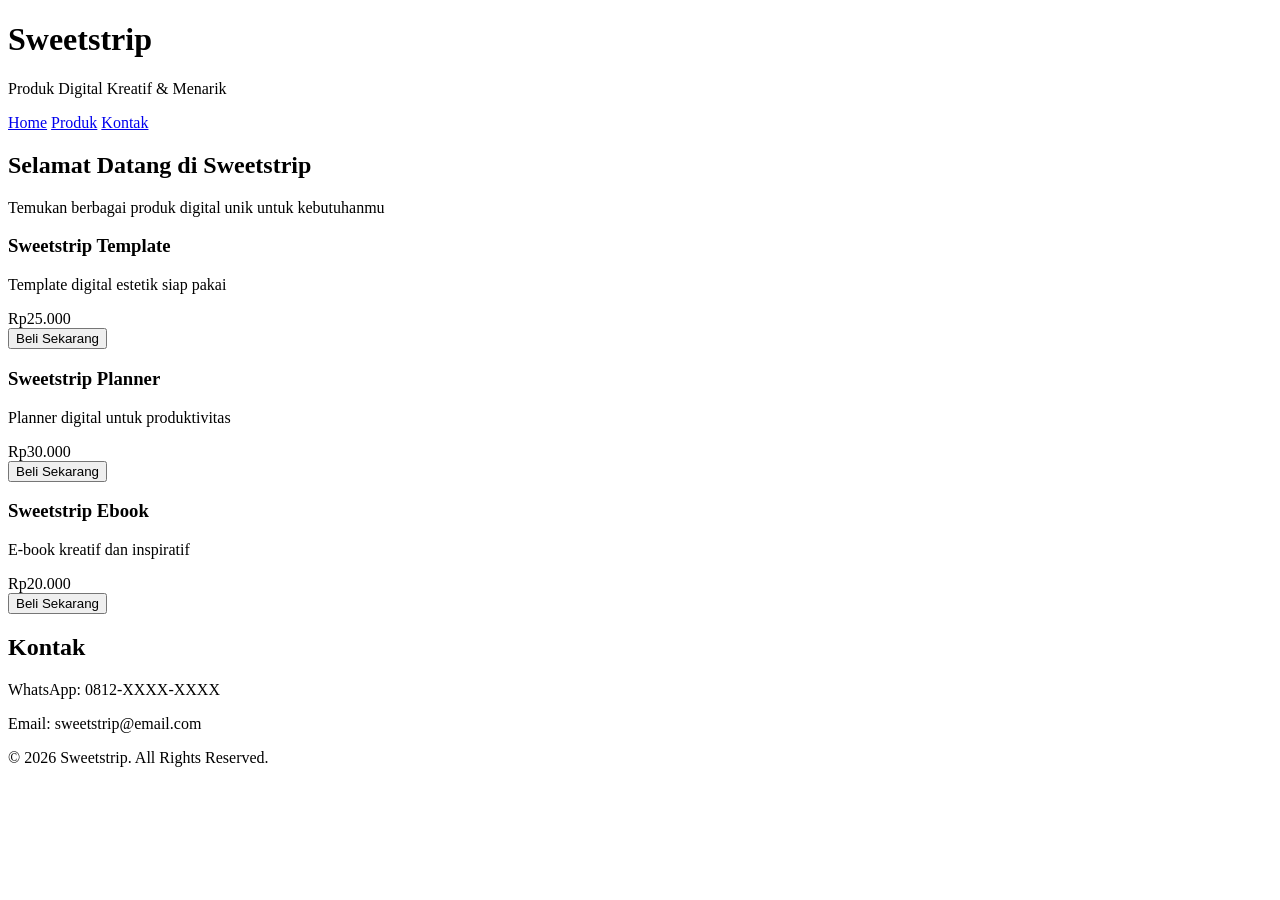
==== index.html @ 28648726 "Create index.html" ====
<!DOCTYPE html>
<html lang="id">
<head>
  <meta charset="UTF-8">
  <meta name="viewport" content="width=device-width, initial-scale=1.0">
  <title>Sweetstrip - Produk Digital</title>
  <link rel="stylesheet" href="style.css">
</head>
<body>

<header>
  <h1>Sweetstrip</h1>
  <p>Produk Digital Kreatif & Menarik</p>
</header>

<nav>
  <a href="#home">Home</a>
  <a href="#produk">Produk</a>
  <a href="#kontak">Kontak</a>
</nav>

<section class="hero" id="home">
  <h1>Selamat Datang di Sweetstrip</h1>
  <p>Temukan berbagai produk digital unik untuk kebutuhanmu</p>
</section>

<section id="produk" class="products">
  <div class="card">
    <h3>Sweetstrip Template</h3>
    <p>Template digital estetik siap pakai</p>
    <div class="price">Rp25.000</div>
    <button class="btn">Beli Sekarang</button>
  </div>

  <div class="card">
    <h3>Sweetstrip Planner</h3>
    <p>Planner digital untuk produktivitas</p>
    <div class="price">Rp30.000</div>
    <button class="btn">Beli Sekarang</button>
  </div>

  <div class="card">
    <h3>Sweetstrip Ebook</h3>
    <p>E-book kreatif dan inspiratif</p>
    <div class="price">Rp20.000</div>
    <button class="btn">Beli Sekarang</button>
  </div>
</section>

<section id="kontak" class="hero">
  <h2>Kontak</h2>
  <p>WhatsApp: 0812-XXXX-XXXX</p>
  <p>Email: sweetstrip@email.com</p>
</section>

<footer>
  <p>© 2026 Sweetstrip. All Rights Reserved.</p>
</footer>

</body>
</html>
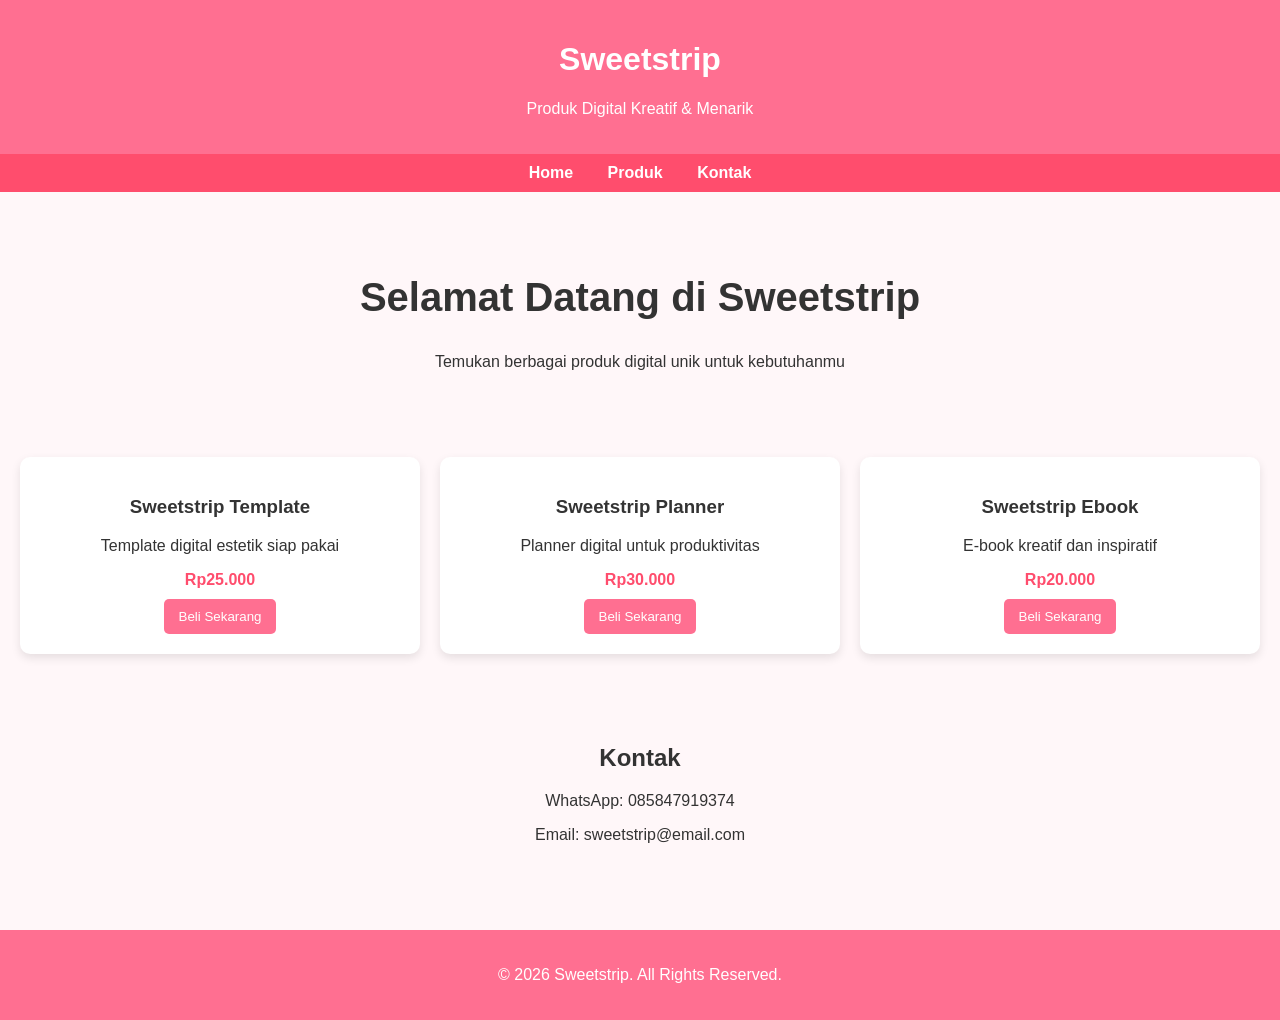
==== commit 9077fdbc: "Update index.html" ====
--- a/index.html
+++ b/index.html
@@ -1,4 +1,6 @@
-<!DOCTYPE html>
+
+
+    <!DOCTYPE html>
 <html lang="id">
 <head>
   <meta charset="UTF-8">
@@ -29,27 +31,33 @@
     <h3>Sweetstrip Template</h3>
     <p>Template digital estetik siap pakai</p>
     <div class="price">Rp25.000</div>
-    <button class="btn">Beli Sekarang</button>
+    <a href="https://wa.me/6285847919374?text=Halo%20saya%20ingin%20membeli%20Sweetstrip%20Template" target="_blank">
+      <button class="btn">Beli Sekarang</button>
+    </a>
   </div>
 
   <div class="card">
     <h3>Sweetstrip Planner</h3>
     <p>Planner digital untuk produktivitas</p>
     <div class="price">Rp30.000</div>
-    <button class="btn">Beli Sekarang</button>
+    <a href="https://wa.me/6285847919374?text=Halo%20saya%20ingin%20membeli%20Sweetstrip%20Planner" target="_blank">
+      <button class="btn">Beli Sekarang</button>
+    </a>
   </div>
 
   <div class="card">
     <h3>Sweetstrip Ebook</h3>
     <p>E-book kreatif dan inspiratif</p>
     <div class="price">Rp20.000</div>
-    <button class="btn">Beli Sekarang</button>
+    <a href="https://wa.me/6285847919374?text=Halo%20saya%20ingin%20membeli%20Sweetstrip%20Ebook" target="_blank">
+      <button class="btn">Beli Sekarang</button>
+    </a>
   </div>
 </section>
 
 <section id="kontak" class="hero">
   <h2>Kontak</h2>
-  <p>WhatsApp: 0812-XXXX-XXXX</p>
+  <p>WhatsApp: 085847919374</p>
   <p>Email: sweetstrip@email.com</p>
 </section>
 
--- a/style.css
+++ b/style.css
@@ -0,0 +1,73 @@
+body {
+  margin: 0;
+  font-family: Arial, sans-serif;
+  background: #fff7f9;
+  color: #333;
+}
+
+header {
+  background: #ff6f91;
+  color: white;
+  padding: 20px;
+  text-align: center;
+}
+
+nav {
+  background: #ff4d6d;
+  padding: 10px;
+  text-align: center;
+}
+
+nav a {
+  color: white;
+  margin: 0 15px;
+  text-decoration: none;
+  font-weight: bold;
+}
+
+.hero {
+  text-align: center;
+  padding: 50px 20px;
+}
+
+.hero h1 {
+  font-size: 2.5em;
+}
+
+.products {
+  display: grid;
+  grid-template-columns: repeat(auto-fit, minmax(250px, 1fr));
+  gap: 20px;
+  padding: 20px;
+}
+
+.card {
+  background: white;
+  padding: 20px;
+  border-radius: 10px;
+  box-shadow: 0 4px 10px rgba(0,0,0,0.1);
+  text-align: center;
+}
+
+.price {
+  color: #ff4d6d;
+  font-weight: bold;
+  margin: 10px 0;
+}
+
+.btn {
+  background: #ff6f91;
+  color: white;
+  padding: 10px 15px;
+  border: none;
+  border-radius: 5px;
+  cursor: pointer;
+}
+
+footer {
+  text-align: center;
+  padding: 20px;
+  background: #ff6f91;
+  color: white;
+  margin-top: 20px;
+}
